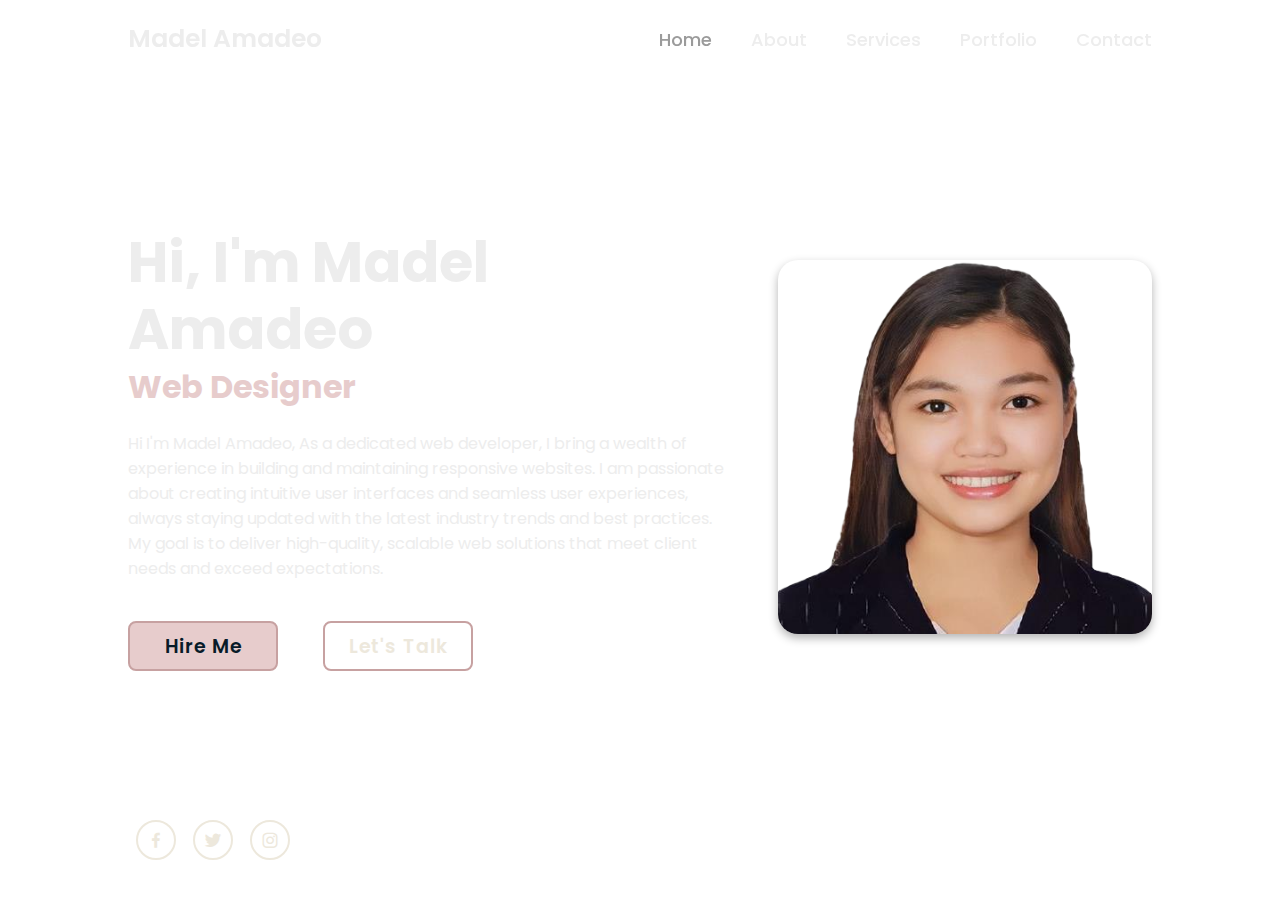
==== IPT2-Amadeo/Profile.html @ dc7bde16 "Amadeo-Boogshh" ====
<!DOCTYPE html>
<html lang="en">

<head>
    <meta charset="UTF-8">
    <meta http-equiv="X-UA-Compatible" content="IE=edge">
    <meta name="viewport" content="width=device-width, initial-scale=1.0">
    <title>IPT2 Portfolio</title>
    <link href="https://unpkg.com/boxicons@2.1.4/css/boxicons.min.css" rel="stylesheet">
</head>
<body>
    <header class="header">
        <a href="#" class="logo">Madel Amadeo</a>
        <nav class="navbar">
            <a href="#" class="active">Home</a>
            <a href="#">About</a>
            <a href="#">Services</a>
            <a href="#">Portfolio</a>
            <a href="#">Contact</a>
        </nav>
    </header>

    <section class="home">
        <div class="home-content">
            <h1>Hi, I'm Madel Amadeo</h1>
            <h3>Web Designer</h3>
            <p>Hi I'm Madel Amadeo, As a dedicated web developer, I bring a wealth of experience in building and maintaining responsive websites. I am passionate about creating intuitive user interfaces and seamless user experiences, always staying updated with the latest industry trends and best practices. My goal is to deliver high-quality, scalable web solutions that meet client needs and exceed expectations.</p>
            <div class="btn-box">
                <a href="#">Hire Me</a>
                <a href="#">Let's Talk</a>
            </div>
        </div>
        <div class="home-image">
            <img src="assets/picture.png" alt="Home Image"/>
        </div>
        <div class="home-sci">
            <a href="#"><i class='bx bxl-facebook'></i></a>
            <a href="#"><i class='bx bxl-twitter'></i></a>
            <a href="#"><i class='bx bxl-instagram'></i></a>
        </div>
    </section>
</body>
<style>
@import url('https://fonts.googleapis.com/css2?family=Poppins:wght@300;400;500;600;700;800;900&display=swap');

* {
    margin: 0;
    padding: 0;
    box-sizing: border-box;
    font-family: 'Poppins', sans-serif;
}

body {
    background-image: url(assets/bg.png);
    color: #ededed;
}

.header {
    position: fixed;
    top: 0;
    left: 0;
    width: 100%;
    padding: 20px 10%;
    background: transparent;
    display: flex;
    justify-content: space-between;
    align-items: center;
    z-index: 100;
}

.logo {
    font-size: 25px;
    color: #ededed;
    text-decoration: none;
    font-weight: 600;
}

.navbar a {
    font-size: 18px;
    color: #ededed;
    text-decoration: none;
    font-weight: 500;
    margin-left: 35px;
    transition: .3s;
}

.navbar a:hover,
.navbar a.active {
    color: #9b9b9b;
}

.home {
    height: 100vh;
    display: flex;
    justify-content: space-between;
    align-items: center;
    padding: 0 10%;
    position: relative;
}

.home-content {
    max-width: 600px;
}

.home-content h1 {
    font-size: 56px;
    font-weight: 700;
    line-height: 1.2;
}

.home-content h3 {
    font-size: 32px;
    font-weight: 700;
    color: #E7CCCC;
}

.home-content p {
    font-size: 16px;
    margin: 20px 0 40px;
}

.home-content .btn-box {
    display: flex;
    justify-content: space-between;
    width: 345px;
    height: 50px;
}

.btn-box a {
    position: relative;
    display: inline-flex;
    justify-content: center;
    align-items: center;
    width: 150px;
    height: 100%;
    background: #E7CCCC;
    border: 2px solid #c7a1a1;
    border-radius: 8px;
    font-size: 19px;
    color: #081b29;
    text-decoration: none;
    font-weight: 600;
    letter-spacing: 1px;
    z-index: 1;
    overflow: hidden;
    transition: .5s;
}

.btn-box a:hover {
    color: #EDE8DC;
}

.btn-box a:nth-child(2) {
    background: transparent;
    color: #EDE8DC;
}

.btn-box a:nth-child(2):hover {
    color: #081b29;
}

.btn-box a:nth-child(2)::before {
    background: #EDE8DC;
}

.btn-box a::before {
    content: '';
    position: absolute;
    top: 0;
    left: 0;
    width: 0;
    height: 100%;
    background: #081b29;
    z-index: -1;
    transition: width .5s ease;
}

.btn-box a:hover::before {
    width: 100%;
}

.home-image {
    max-width: 400px; /* Adjust width as needed */
    margin-left: 50px; /* Space between content and image */
}

.home-image img {
    width: 100%;
    height: auto;
    object-fit: cover;
    border-radius: 20px; /* Soft edges */
    box-shadow: 0 4px 10px rgba(0, 0, 0, 0.3); /* Optional shadow */
}

.home-sci {
    position: absolute;
    bottom: 40px;
    width: 170px;
    display: flex;
    justify-content: space-around;
}

.home-sci a {
    position: relative;
    display: inline-flex;
    justify-content: center;
    align-items: center;
    width: 40px;
    height: 40px;
    background: transparent;
    border: 2px solid #EDE8DC;
    border-radius: 50%;
    font-size: 20px;
    color: #EDE8DC;
    text-decoration: none;
    z-index: 1;
    overflow: hidden;
    transition: .5s;
}

.home-sci a:hover {
    color: #081b29;
}

.home-sci a::before {
    content: '';
    position: absolute;
    top: 0;
    left: 0;
    width: 0;
    height: 100%;
    background: #EDE8DC;
    z-index: -1;
    transition: width 0.5s ease;
}

.home-sci a:hover::before {
    width: 100%;
}

/* Added media query for responsiveness */
@media (max-width: 768px) {
    .home {
        flex-direction: column; /* Stack content and image vertically */
    }

    .home-image {
        margin-left: 0; /* Remove margin for small screens */
        margin-top: 20px; /* Add space above the image */
    }

    .home-content h1 {
        font-size: 40px;
    }

    .btn-box {
        flex-direction: column;
        width: 100%;
    }

    .btn-box a {
        width: 100%;
        margin-bottom: 10px;
    }

    .home-sci {
        justify-content: space-around;
        width: 100%;
    }
}
</style>
</html>
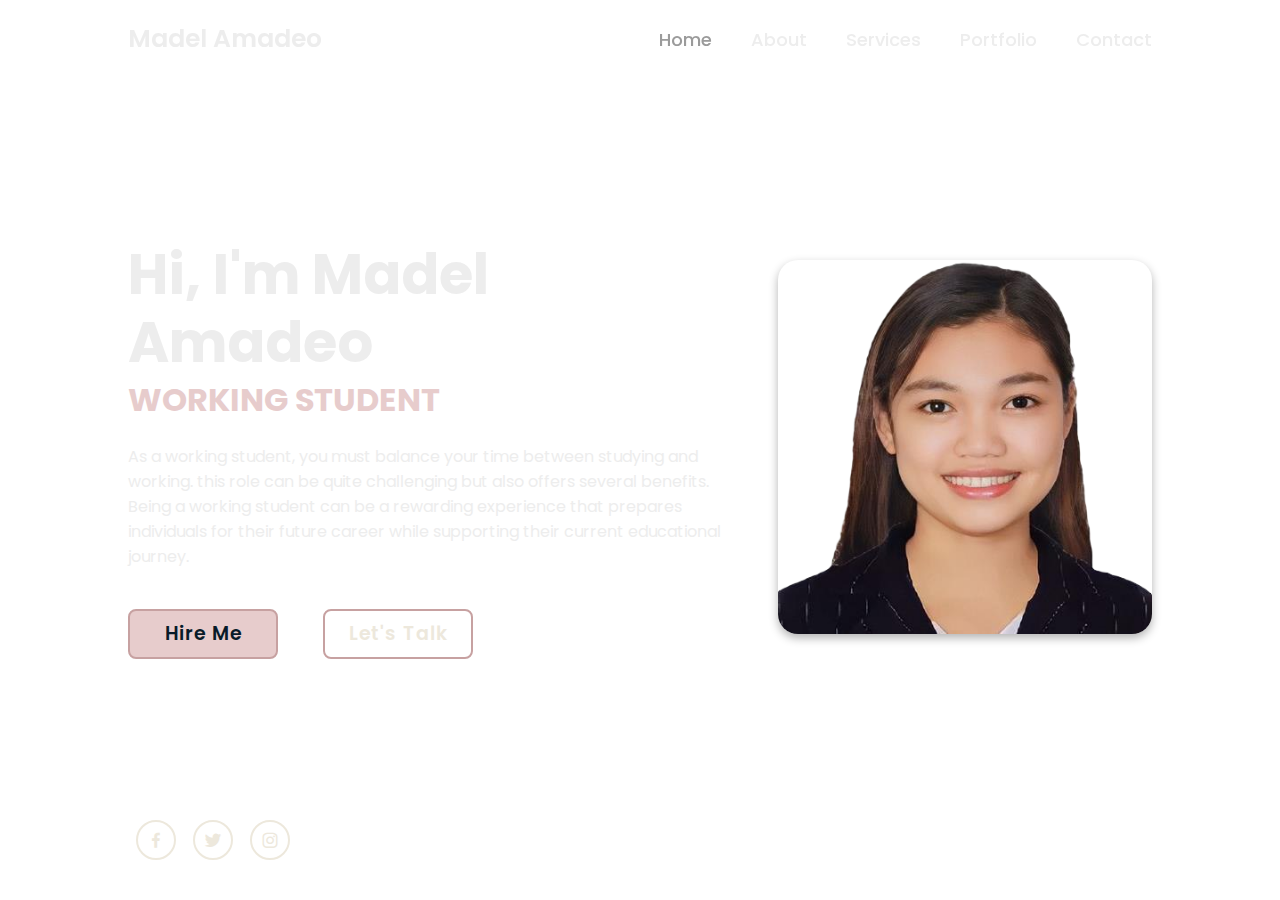
==== commit e0cc5032: "Profile.html" ====
--- a/IPT2-Amadeo/Profile.html
+++ b/IPT2-Amadeo/Profile.html
@@ -23,8 +23,8 @@
     <section class="home">
         <div class="home-content">
             <h1>Hi, I'm Madel Amadeo</h1>
-            <h3>Web Designer</h3>
-            <p>Hi I'm Madel Amadeo, As a dedicated web developer, I bring a wealth of experience in building and maintaining responsive websites. I am passionate about creating intuitive user interfaces and seamless user experiences, always staying updated with the latest industry trends and best practices. My goal is to deliver high-quality, scalable web solutions that meet client needs and exceed expectations.</p>
+            <h3>WORKING STUDENT</h3>
+            <p>As a working student, you must balance your time between studying and working.  this role can be quite challenging but also offers several benefits. Being a working student can be a rewarding experience that prepares individuals for their future career while supporting their current educational journey.</p>
             <div class="btn-box">
                 <a href="#">Hire Me</a>
                 <a href="#">Let's Talk</a>
@@ -269,4 +269,4 @@
     }
 }
 </style>
-</html>+</html>
